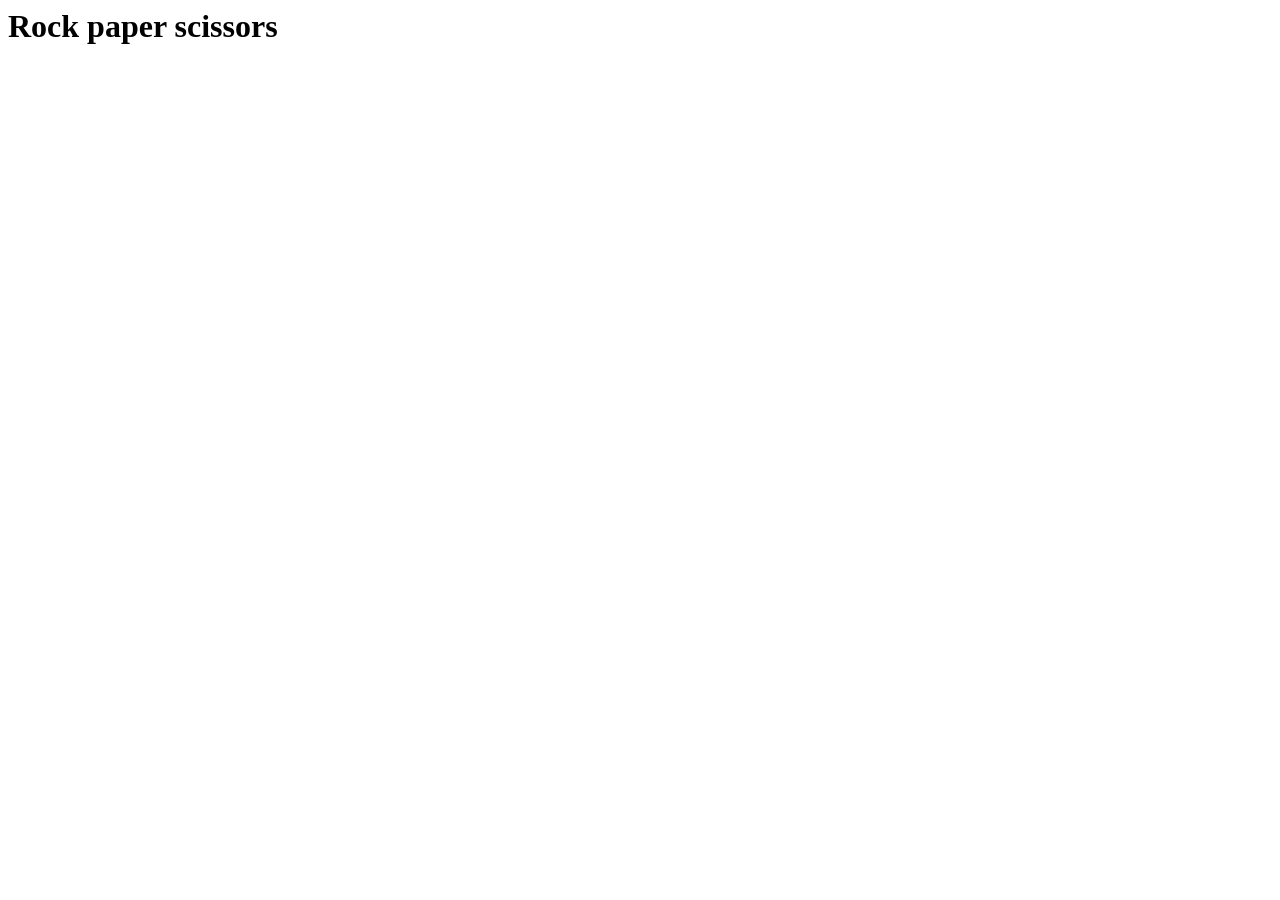
==== rock-paper-scissors.html @ 3b0e8993 "Add computer choice" ====
<!DOCTYPE "html">
<html lang="en">
    <head>
        <meta charset="UTF-8">
        <title>Rock paper scissors</title>
    </head>
    <body>
        <script src="javascript.js"></script>
        <h1>Rock paper scissors</h1>
    </body>
</html>
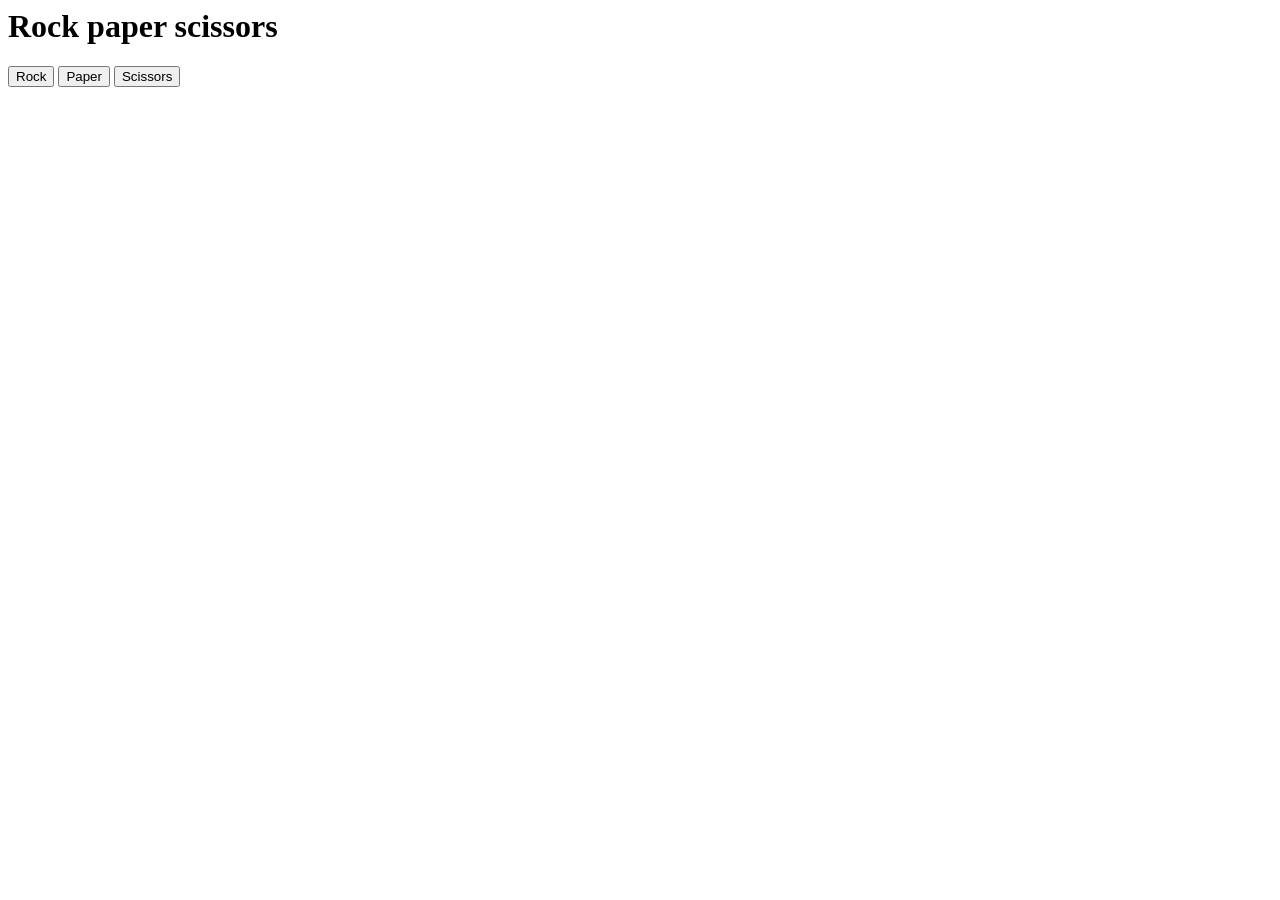
==== commit 313859b7: "Add buttons and game logic" ====
--- a/rock-paper-scissors.html
+++ b/rock-paper-scissors.html
@@ -5,7 +5,11 @@
         <title>Rock paper scissors</title>
     </head>
     <body>
-        <script src="javascript.js"></script>
         <h1>Rock paper scissors</h1>
+        <button id="rock">Rock</button>
+        <button id="paper">Paper</button>
+        <button id="scissors">Scissors</button>
+        <div id="result"></div>
     </body>
+    <script src="javascript.js"></script>
 </html>
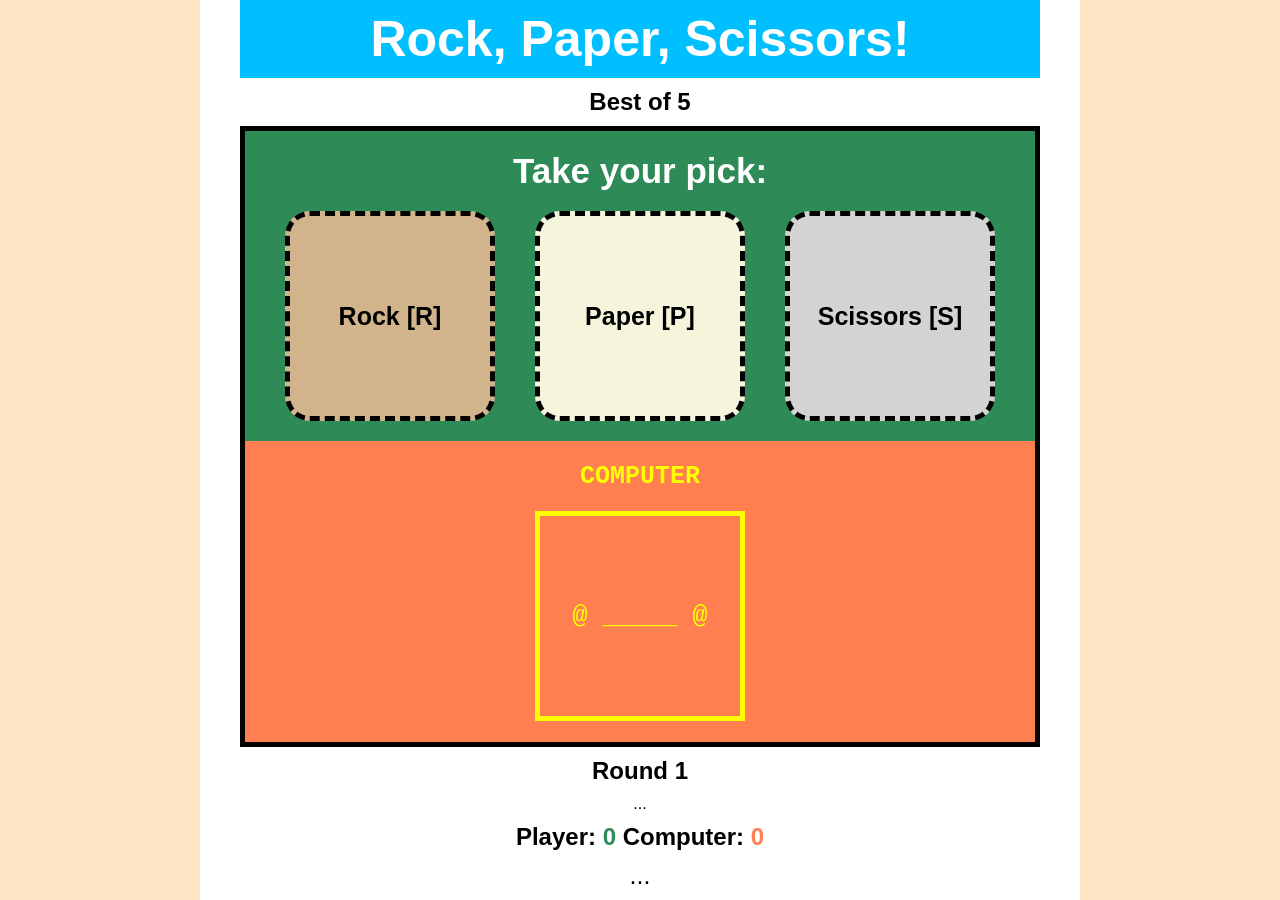
==== commit 16c58450: "Complete css and javascript" ====
--- a/rock-paper-scissors.html
+++ b/rock-paper-scissors.html
@@ -2,14 +2,36 @@
 <html lang="en">
     <head>
         <meta charset="UTF-8">
-        <title>Rock paper scissors</title>
+        <title>Rock, Paper, Scissors!</title>
+        <link rel="stylesheet" href="style.css"></style>
     </head>
     <body>
-        <h1>Rock paper scissors</h1>
-        <button id="rock">Rock</button>
-        <button id="paper">Paper</button>
-        <button id="scissors">Scissors</button>
-        <div id="result"></div>
+        <div id="content">
+            <div id="top">
+                <h1 id="header">Rock, Paper, Scissors!</h1>
+                <h2>Best of 5</h2>
+            </div>
+            <div id="game">
+                <div id="playerSide">
+                    <h2 id="chooseHeader">Take your pick:</h2>
+                    <div id="choices">
+                        <div class="choice" id="rock">Rock [R]</div>
+                        <div class="choice" id="paper">Paper [P]</div>
+                        <div class="choice" id="scissors">Scissors [S]</div>
+                    </div>
+                </div>
+                <div id="computerSide">
+                    <h2 id="computerHeader">COMPUTER</h2>
+                    <div id="computer">@ _____ @</div>
+                </div>
+            </div>
+            <div id="bottom">
+                <h2 id="round">Round 1</h2>
+                <div id="roundResult">...</div>
+                <h2>Player: <span id="playerScore">0</span> Computer: <span id="computerScore">0</span></h2>
+                <div id="gameResult">...</div>
+            </div>
+        </div>
     </body>
     <script src="javascript.js"></script>
 </html>
--- a/style.css
+++ b/style.css
@@ -0,0 +1,167 @@
+* {
+    font-family:Arial, Helvetica, sans-serif;
+    padding: 0;
+    margin: 0;
+    /* border: 1px solid black; */
+}
+
+body {
+    display: flex;
+    background-color:bisque;
+    justify-content: center;
+}
+
+#content {
+    display: flex;
+    flex-direction: column;
+    justify-content: space-between;
+    width: 800px;
+    padding: 0px 40px;
+    background-color: white;
+    align-self: stretch;
+}
+
+#top {
+    display: flex;
+    box-sizing: border-box;
+    flex-direction: column;
+    align-items: center;
+    justify-content: space-between;
+    gap:10px;
+    margin: 0px 0px 10px;
+}
+
+#header {
+    text-align: center;
+    font-size: 50px;
+    padding: 10px;
+    background-color: deepskyblue;
+    align-self: stretch;
+    color: white;
+}
+
+#game {
+    display: flex;
+    flex-direction: column;
+    justify-content: space-evenly;
+    align-items: center;
+    align-self: stretch;
+    flex-grow: 1;
+    background-color: white;
+    border: 5px solid black;
+}
+
+#playerSide {
+    display: flex;
+    flex-direction: column;
+    justify-content: space-evenly;
+    align-items: center;
+    align-self: stretch;
+    flex: 1 1 0;
+    background-color:seagreen;
+}
+
+#chooseHeader {
+    color: white;
+    font-size: 35px;
+    text-align: center;
+    margin: 20px;
+}
+
+#choices {
+    display: flex;
+    flex-wrap: wrap;
+    justify-content: space-evenly;
+    align-items: center;
+    align-content: space-evenly;
+    align-self: stretch;
+    margin: 0px 0px 20px;
+    row-gap: 20px;
+}
+
+.choice {
+    display: flex;
+    align-items: center;
+    justify-content: center;
+    transition: all 0.2s;
+    border-radius: 25px;
+    width: 200px;
+    height: 200px;
+    font-size: 25px;
+    color:black;
+    text-align: center;
+    font-weight: bold;
+    border: 5px dashed black;
+}
+
+#rock {
+    background-color:tan;
+}
+
+#paper {
+    background-color: beige;
+}
+
+#scissors {
+    background-color: lightgrey;
+}
+
+#playerSide .selected, #playerSide .choice:hover {
+    scale: 1.2;
+    background-color: black;
+    color: white;
+    cursor: pointer;
+}
+
+#computerSide {
+    display: flex;
+    flex-direction: column;
+    justify-content: space-evenly;
+    align-items: center;
+    align-self: stretch;
+    flex: 1 1 0;
+    background-color:coral;
+}
+
+#computer {
+    display: flex;
+    align-items: center;
+    justify-content: center;
+    width: 200px;
+    height: 200px;
+    background-color: coral;
+    color: yellow;
+    border: 5px solid yellow;
+    margin: 0px 0px 20px;
+    font-family: 'Courier New', Courier, monospace;
+    font-size: 25px;
+    text-align: center;
+}
+
+#computerHeader {
+    margin: 20px;
+    color: yellow;
+    font-family:'Courier New', Courier, monospace;
+    font-size: 25px;
+}
+
+#bottom {
+    display: flex;
+    flex-direction: column;
+    align-items: center;
+    justify-content: space-evenly;
+    gap:10px;
+    margin: 10px 0px;
+}
+
+#playerScore {
+    color: seagreen;
+}
+
+#computerScore {
+    color: coral;
+}
+
+#gameResult {
+    font-size: 25px;
+}
